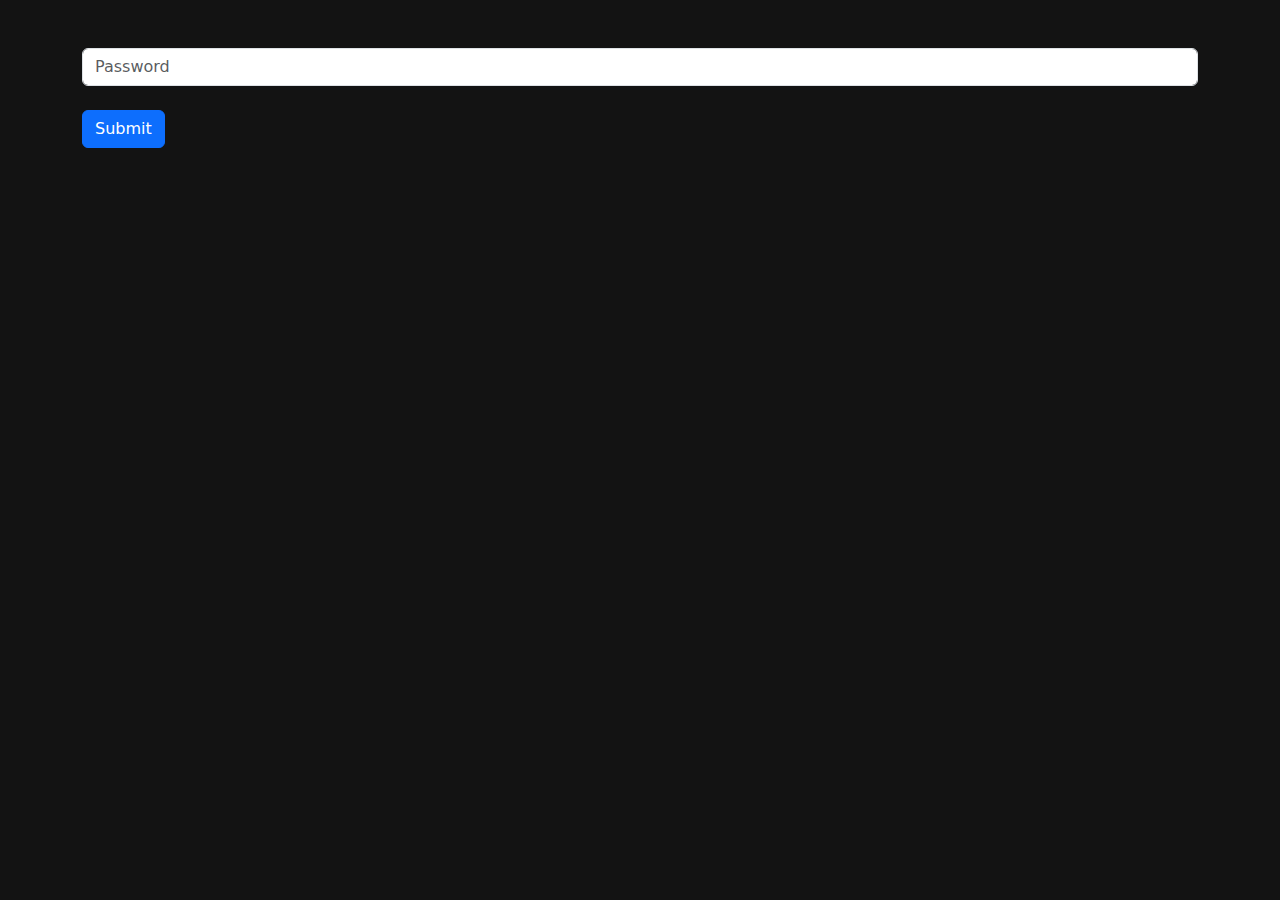
==== index.html @ 4d882d10 "Add files via upload" ====
<!DOCTYPE html>
<html lang="en">

<head>
    <meta charset="UTF-8">
    <meta name="viewport" content="width=device-width, initial-scale=1.0">
    <title>Server</title>
    <link href="https://cdn.jsdelivr.net/npm/bootstrap@5.3.3/dist/css/bootstrap.min.css" rel="stylesheet"
        integrity="sha384-QWTKZyjpPEjISv5WaRU9OFeRpok6YctnYmDr5pNlyT2bRjXh0JMhjY6hW+ALEwIH" crossorigin="anonymous">
</head>

<body style="background-color: #131313;">
    <form method="post" action="/" class="container mt-5">
        <input type="password" name="pass" id="inputPassword5" class="form-control" placeholder="Password">
        <button type="submit" class="btn btn-primary mt-4">Submit</button>
    </form>
    <script src="https://cdn.jsdelivr.net/npm/bootstrap@5.3.3/dist/js/bootstrap.bundle.min.js"
        integrity="sha384-YvpcrYf0tY3lHB60NNkmXc5s9fDVZLESaAA55NDzOxhy9GkcIdslK1eN7N6jIeHz"
        crossorigin="anonymous"></script>
</body>

</html>
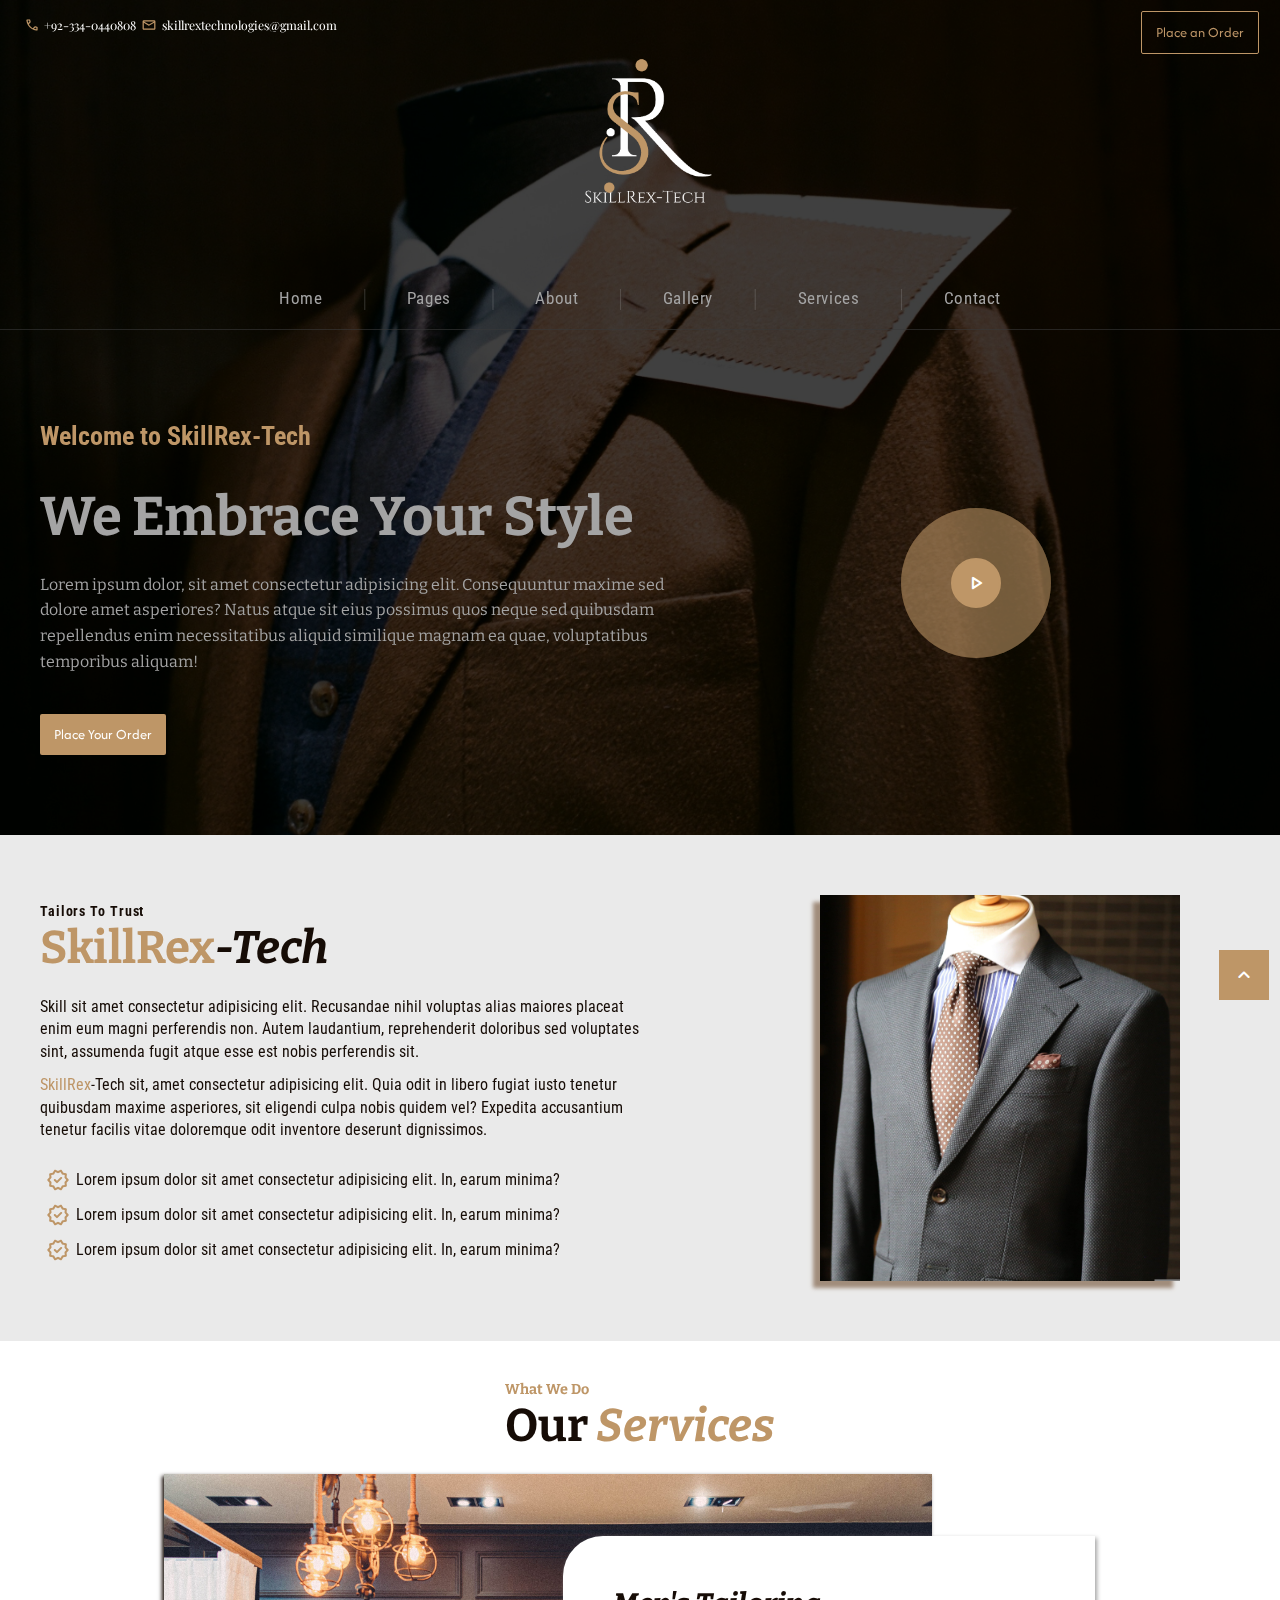
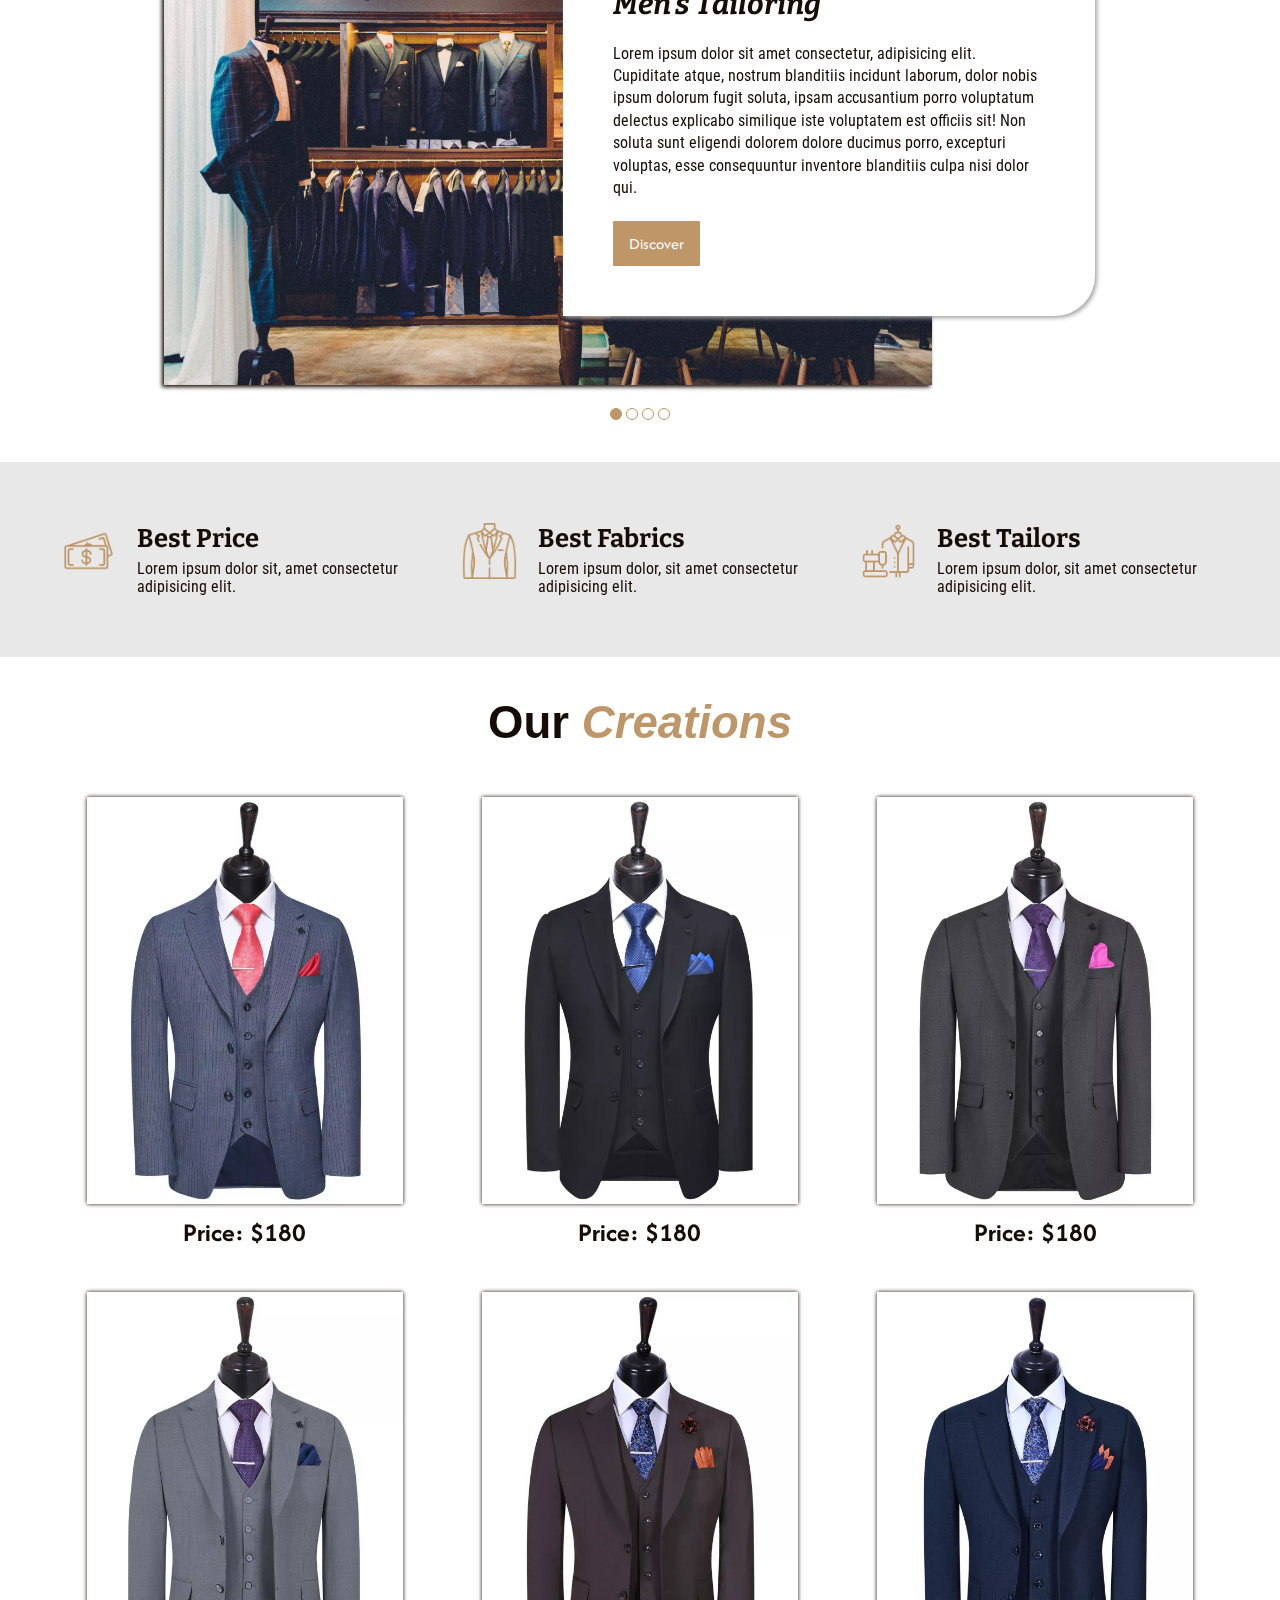
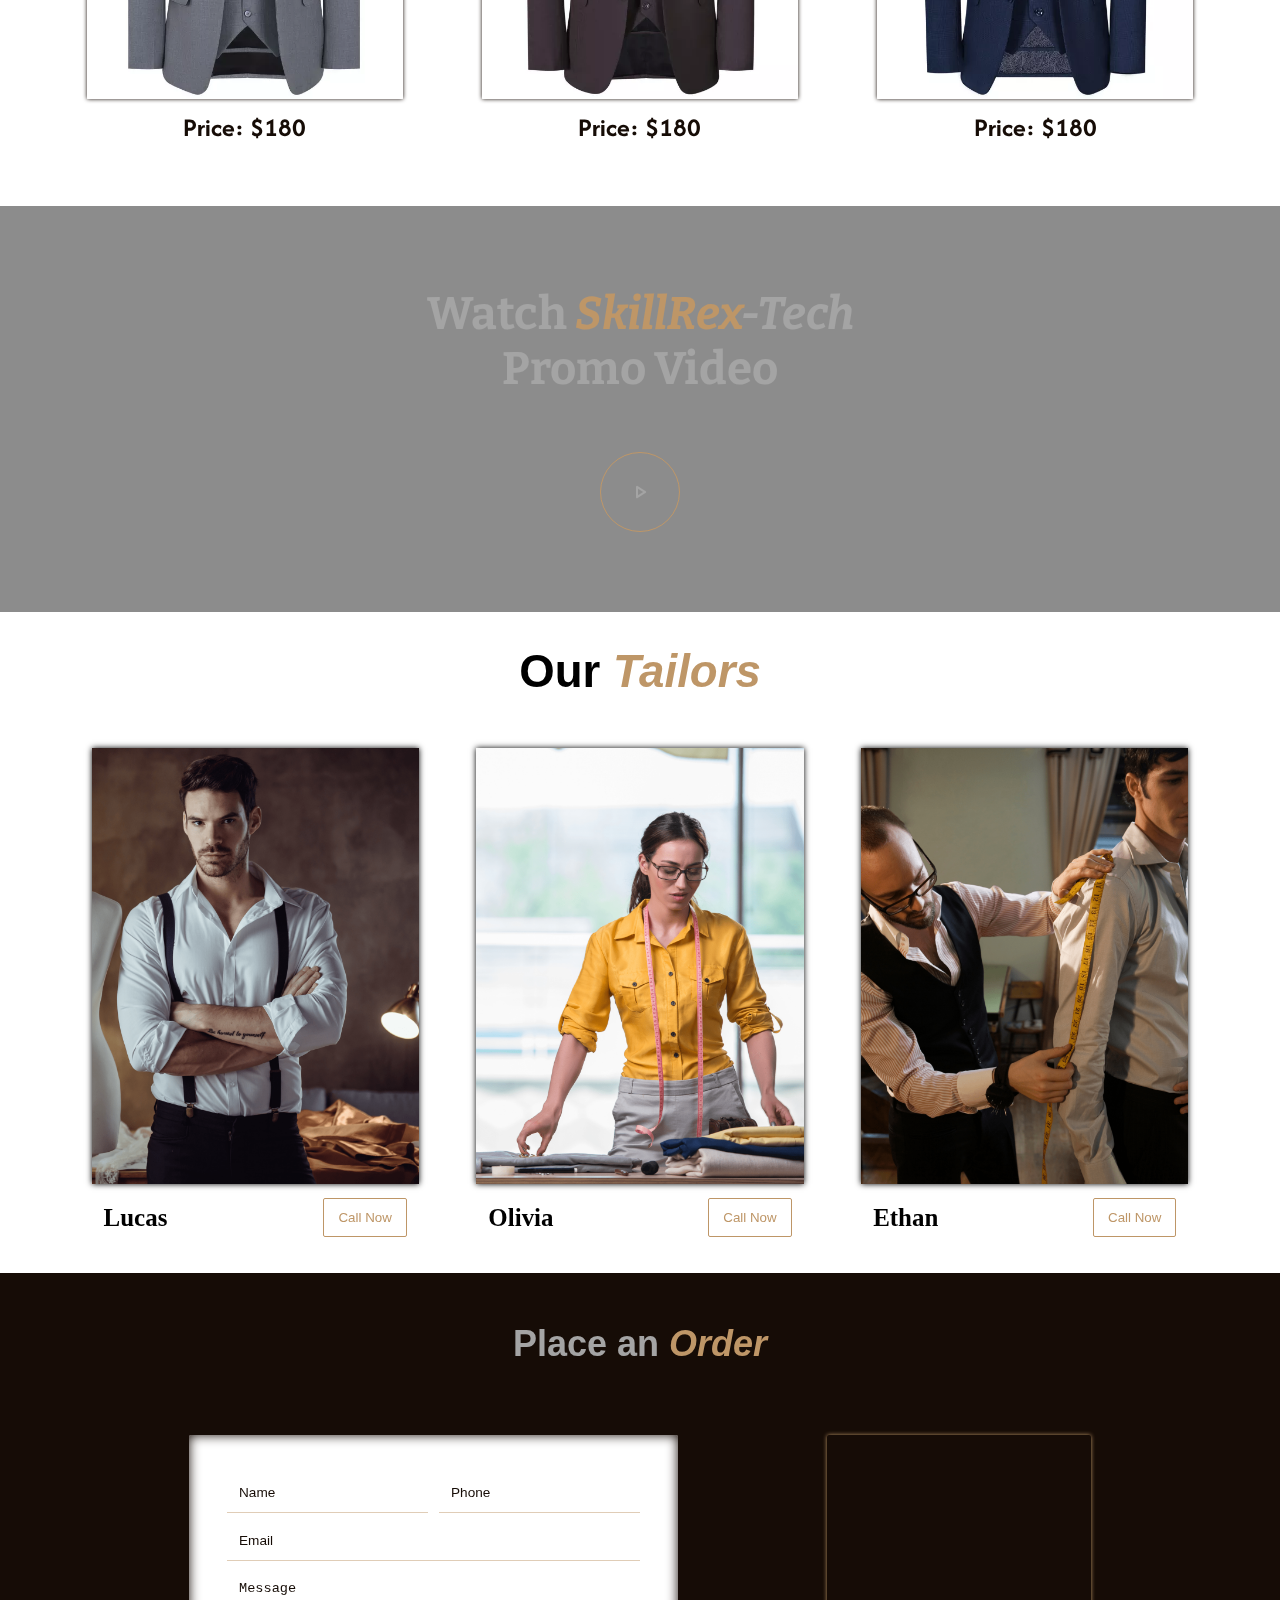
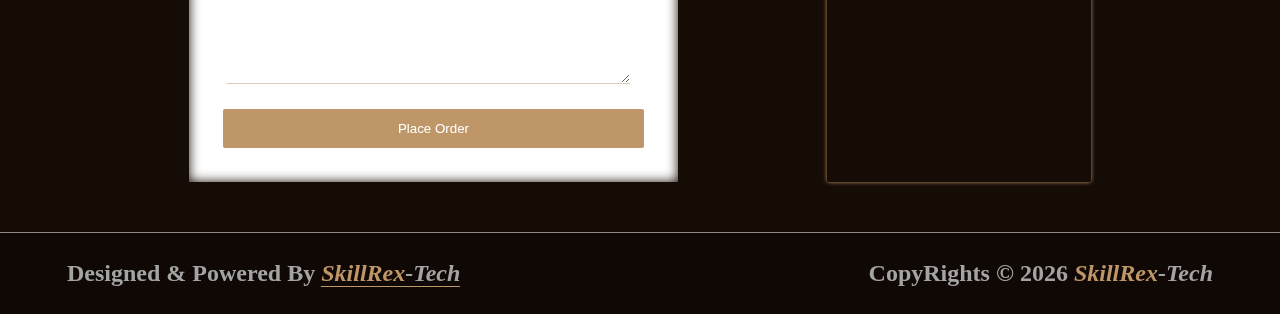
==== commit 8758d198: "Create index.html" ====
--- a/index.html
+++ b/index.html
@@ -1,22 +1,271 @@
-<!DOCTYPE html>
-<html lang="en">
-
-<head>
-    <meta charset="UTF-8">
-    <meta name="viewport" content="width=device-width, initial-scale=1.0">
-    <title>Server</title>
-    <link href="https://cdn.jsdelivr.net/npm/bootstrap@5.3.3/dist/css/bootstrap.min.css" rel="stylesheet"
-        integrity="sha384-QWTKZyjpPEjISv5WaRU9OFeRpok6YctnYmDr5pNlyT2bRjXh0JMhjY6hW+ALEwIH" crossorigin="anonymous">
-</head>
-
-<body style="background-color: #131313;">
-    <form method="post" action="/" class="container mt-5">
-        <input type="password" name="pass" id="inputPassword5" class="form-control" placeholder="Password">
-        <button type="submit" class="btn btn-primary mt-4">Submit</button>
-    </form>
-    <script src="https://cdn.jsdelivr.net/npm/bootstrap@5.3.3/dist/js/bootstrap.bundle.min.js"
-        integrity="sha384-YvpcrYf0tY3lHB60NNkmXc5s9fDVZLESaAA55NDzOxhy9GkcIdslK1eN7N6jIeHz"
-        crossorigin="anonymous"></script>
-</body>
-
-</html>+<!DOCTYPE html>
+<html lang=en>
+<head>
+<meta charset=UTF-8>
+<meta name=viewport content="width=device-width, initial-scale=1.0">
+<link rel="shortcut icon" href="./img/SkillRex Clothing.png" type=image/x-icon>
+<title>We Provide free Websites to everyone - skillrextech - #skillrextech - Free Website - Static Website - SkillRex-Tech - Best Website Developer In 2024 - Website Development Services - Create Your Free Website - Free Website Builder</title>
+<meta name=keywords content="marketing expert, skillrextech, SkillRex-Tech, digital marketing expert, marketing agency, ui/ux designer, website"/>
+<meta name=description content="Embark on an exquisite journey to elevate your brand presence by delving into our meticulously crafted #webdevelopment packages with #skillrextech">
+<meta name=keywords content>
+<link rel=stylesheet href=./css/style.css>
+<link rel=stylesheet media="screen and (max-width: 1023px)" href=./css/tablet.css>
+<link rel=stylesheet media="screen and (max-width: 767px)" href=./css/mobile.css>
+<link rel=stylesheet media="screen and (max-width: 374px)" href=./css/sMobile.css>
+<link rel=stylesheet href="https://fonts.googleapis.com/css2?family=Material+Symbols+Rounded:opsz,wght,FILL,GRAD@24,400,0,0" />
+<script defer src=./js/script.js></script>
+</head>
+<body>
+<header>
+<nav id=home>
+<div class=nav-sections style=position:relative>
+<div class="nav-1-items nav-ham">
+<a href=tel:+923340440808>
+<span class=material-symbols-rounded>call</span> +92-334-0440808
+</a><a href=mailto:skillrextechnologies@gmail.com>
+<span class=material-symbols-rounded>mail</span> skillrextechnologies@gmail.com
+</a>
+</div>
+<div class=nav-1-items>
+<img src="./img/SkillRex Clothing.png" alt=SkillRex-Tech>
+</div>
+<div class="nav-1-items nav-ham">
+<button class=btn-border onclick="window.location='#order'">Place an Order</button>
+</div>
+<div class="nav-1-items nav-ham-btn">
+<span class="material-symbols-rounded btn ham-btn" onclick="if(document.getElementById('ham').style.height=='374px'){document.getElementById('ham').style.height='0%';this.style.backgroundColor='#be9667';}else{document.getElementById('ham').style.height='374px';this.style.backgroundColor='#160c06';}">menu</span>
+</div>
+<div class=ham-ul id=ham>
+<ul class=ham-menu>
+<li class="nav-2-items justify-left"><a href=/>Home</a></li>
+<li class="nav-2-items justify-left ham-dropdown-toggle"><a onclick="if(document.getElementById('ham-dropdown').style.height=='124px')document.getElementById('ham-dropdown').style.height='0px';else document.getElementById('ham-dropdown').style.height='124px'">Pages
+<span class=material-symbols-rounded>expand_more</span></a>
+<ul class=ham-dropdown id=ham-dropdown>
+<li class="nav-2-items justify-left"><a href=#tailors><span class=material-symbols-rounded>chevron_right</span> Our Tailors</a></li>
+<li class="nav-2-items justify-left"><a href=#order><span class=material-symbols-rounded>chevron_right</span> Place an Order</a>
+</li>
+</ul>
+</li>
+<li class="nav-2-items justify-left"><a href=#about>About</a></li>
+<li class="nav-2-items justify-left"><a href=#gallery>Gallery</a></li>
+<li class="nav-2-items justify-left"><a href=#services>Services</a></li>
+<li class="nav-2-items justify-left"><a href=#order>Contact</a></li>
+</ul>
+</div>
+</div>
+<div class="nav-sections nav-ham">
+<ul>
+<li class=nav-2-items><a href=/>Home</a></li>
+<li class="nav-2-items bar"></li>
+<li class="nav-2-items dropdown"><a>Pages</a>
+<ul class=dropdown-list>
+<li class=nav-2-items><a href=#tailors>Our Tailors</a></li>
+<li class=nav-2-items><a href=#order>Place an Order</a></li>
+</ul>
+</li>
+<li class="nav-2-items bar"></li>
+<li class=nav-2-items><a href=#about>About</a></li>
+<li class="nav-2-items bar"></li>
+<li class=nav-2-items><a href=#gallery>Gallery</a></li>
+<li class="nav-2-items bar"></li>
+<li class=nav-2-items><a href=#services>Services</a></li>
+<li class="nav-2-items bar"></li>
+<li class=nav-2-items><a href=#order>Contact</a></li>
+</ul>
+</div>
+<div class=hr></div>
+</nav>
+<div class=main-head>
+<div class=header>
+<h4>Welcome to SkillRex-Tech</h4>
+<h2>We Embrace Your Style</h2>
+<p>Lorem ipsum dolor, sit amet consectetur adipisicing elit. Consequuntur maxime sed dolore amet
+asperiores?
+Natus atque sit eius possimus quos neque sed quibusdam repellendus enim necessitatibus aliquid
+similique
+magnam ea quae, voluptatibus temporibus aliquam!</p>
+<button class=btn onclick="window.location='#order'">Place Your Order</button>
+</div>
+<div class=play-btn>
+<div>
+<button class=btn onclick="window.location='https://youtube.com/@skillrextech'"><span class=material-symbols-rounded>play_arrow</span></button>
+<div class="flow flow1"></div>
+<div class="flow flow2"></div>
+<div class="flow flow3"></div>
+</div>
+</div>
+</div>
+<div class="btn move-top-btn" id=moveTopBtn onclick="window.location='#home'"><span class=material-symbols-rounded>expand_less</span></div>
+<div class=loader>
+<div class=load></div>
+</div>
+</header>
+<section class=about id=about>
+<div>
+<h4>Tailors To Trust</h4>
+<h2><span class=mark style=font-style:normal>SkillRex</span>-Tech</h2>
+<p>Skill sit amet consectetur adipisicing elit. Recusandae nihil voluptas alias maiores
+placeat enim eum magni perferendis non. Autem laudantium, reprehenderit doloribus sed voluptates sint,
+assumenda fugit atque esse est nobis perferendis sit.</p>
+<p><span class=mark>SkillRex</span>-Tech sit, amet consectetur adipisicing elit. Quia
+odit in libero fugiat iusto tenetur quibusdam maxime asperiores, sit eligendi culpa nobis quidem vel?
+Expedita accusantium tenetur facilis vitae doloremque odit inventore deserunt dignissimos.</p>
+<p class=about-p style=margin-top:27px><span class=material-symbols-rounded>verified</span> Lorem
+ipsum dolor sit amet
+consectetur adipisicing elit. In, earum minima? </p>
+<p class=about-p><span class=material-symbols-rounded>verified</span> Lorem ipsum dolor sit amet
+consectetur adipisicing elit. In, earum minima? </p>
+<p class=about-p><span class=material-symbols-rounded>verified</span> Lorem ipsum dolor sit amet
+consectetur adipisicing elit. In, earum minima? </p>
+</div>
+<div>
+<img src=./img/img1.jpg alt>
+</div>
+</section>
+<section class=services id=services>
+<div>
+<h4>What We Do</h4>
+<h2>Our <span class=mark>Services</span></h2>
+</div>
+<div>
+<img src=./img/bg1.jpg alt>
+<div class=services-container>
+<h3>Men's Tailoring</h3>
+<p>Lorem ipsum dolor sit amet consectetur adipisicing elit. Fugit architecto, incidunt et dolore
+repudiandae quae ex odio hic dolorum, vitae repellat repellendus vero ea nostrum nisi alias!
+Mollitia reiciendis sapiente voluptatum distinctio odit. Tempore quis veniam totam sequi dolorem
+sunt ducimus eius cumque deleniti, dolore iusto, aliquid quia dolor. Dignissimos.</p>
+<button class=btn onclick="window.location='https://facebook.com/skillrextechnologies'">Discover</button>
+</div>
+</div>
+<div class=dots>
+<div class=dot onclick=servicesSlides(this,1)></div>
+<div class=dot onclick=servicesSlides(this,2)></div>
+<div class=dot onclick=servicesSlides(this,3)></div>
+<div class=dot onclick=servicesSlides(this,4)></div>
+</div>
+</section>
+<section class=offerings>
+<div>
+<div>
+<img src=./img/money.png alt="Best Price">
+</div>
+<div>
+<h2>Best Price</h2>
+<p>Lorem ipsum dolor sit, amet consectetur adipisicing elit.</p>
+</div>
+</div>
+<div>
+<div>
+<img src=./img/clothing.png alt="Best Fabrics">
+</div>
+<div>
+<h2>Best Fabrics</h2>
+<p>Lorem ipsum dolor, sit amet consectetur adipisicing elit.</p>
+</div>
+</div>
+<div>
+<div>
+<img src=./img/tailor.png alt="Best Tailors">
+</div>
+<div>
+<h2>Best Tailors</h2>
+<p>Lorem ipsum dolor, sit amet consectetur adipisicing elit.</p>
+</div>
+</div>
+</section>
+<section class=creations id=gallery>
+<h2>Our <span class=mark style=font-style:italic>Creations</span></h2>
+<div class="btn cart-btn" id=cartBtn onclick=cart()><span class=material-symbols-rounded>shopping_cart</span>
+</div>
+<div class="creationbar cart-item" id=cart-item>
+<div style=width:100%;height:100%;position:fixed;top:0;z-index:-1;cursor:none onclick=closeCreation(this) onmouseover=changeToCloseCursor(0) onmouseleave=changeToCloseCursor(1)>
+<span class="material-symbols-rounded cursor" id=cursor>cancel</span>
+</div>
+<div id=cart-item-details>
+</div>
+</div>
+<div class=creationbar>
+<div>
+<img src=./img/p1.webp alt onclick="createCreation(this,0,'Coat')">
+<h4>Price: $180</h4>
+</div>
+<div>
+<img src=./img/p2.webp alt onclick="createCreation(this,1,'Coat')">
+<h4>Price: $180</h4>
+</div>
+<div>
+<img src=./img/p3.webp alt onclick="createCreation(this,2,'Coat')">
+<h4>Price: $180</h4>
+</div>
+</div>
+<div class=creationbar>
+<div>
+<img src=./img/p4.webp alt onclick="createCreation(this,3,'Coat')">
+<h4>Price: $180</h4>
+</div>
+<div>
+<img src=./img/p5.webp alt onclick="createCreation(this,4,'Coat')">
+<h4>Price: $180</h4>
+</div>
+<div>
+<img src=./img/p6.webp alt onclick="createCreation(this,5,'Coat')">
+<h4>Price: $180</h4>
+</div>
+</div>
+</section>
+<section class=video>
+<h2>Watch <span class=mark style=font-style:italic>SkillRex</span><em>-Tech</em><br>Promo Video</h2>
+<div class=play-btn>
+<div>
+<button class=btn onclick="window.location='https://www.youtube.com/watch?v=0sUJFQXdNvY'"><span class=material-symbols-rounded>play_arrow</span></button>
+</div>
+</div>
+</section>
+<section class=tailors id=tailors>
+<h2>Our <span class=mark style=font-style:italic>Tailors</span></h2>
+<div class=experts>
+<div class=expert-cards>
+<img src=./img/tailor1.png alt>
+<div>
+<h4>Lucas</h4>
+<button class=btn onclick="window.location='tel:+923340440808'">Call Now</button>
+</div>
+</div>
+<div class=expert-cards>
+<img src=./img/tailor3.png alt>
+<div>
+<h4>Olivia</h4>
+<button class=btn onclick="window.location='tel:+923340440808'">Call Now</button>
+</div>
+</div>
+<div class=expert-cards>
+<img src=./img/tailor2.png alt>
+<div>
+<h4>Ethan</h4>
+<button class=btn onclick="window.location='tel:+923340440808'">Call Now</button>
+</div>
+</div>
+</div>
+</section>
+<section class=contact id=order>
+<h2>Place an <span class=mark style=font-style:italic>Order</span></h2>
+<div>
+<form action=mailto:skillrextechnologies@gmail.com>
+<div>
+<input type=text name=name id=name placeholder=Name required>
+<input type=tel name=phone id=phone placeholder=Phone required>
+</div>
+<input type=email name=email id=email placeholder=Email required>
+<textarea name=message id=message cols=30 rows=6 placeholder=Message required></textarea>
+<button class=btn>Place Order</button>
+</form>
+<iframe src="https://www.google.com/maps/embed?pb=!1m18!1m12!1m3!1d1660.263482388724!2d72.99635973269963!3d33.669416773562325!2m3!1f0!2f0!3f0!3m2!1i1024!2i768!4f13.1!3m3!1m2!1s0x38df950b0495b71b%3A0x3928619a9db788c1!2sSkillRex-Tech!5e0!3m2!1sen!2s!4v1708619421005!5m2!1sen!2s" width=600 height=450 style=border:0 allowfullscreen loading=lazy referrerpolicy=no-referrer-when-downgrade></iframe>
+</div>
+</section>
+<footer class=footer>
+<h2>Designed &amp; Powered By <span style="cursor:pointer;border-bottom:1px solid #be9667" onclick="window.location='https://instagram.com/skillrextech'"><span class=mark style=font-style:italic>SkillRex</span><em>-Tech</em></span></h2>
+<h2>CopyRights &copy; <span id=date></span> <span class=mark style=font-style:italic>SkillRex</span><em>-Tech</em></h2>
+</footer>
+</body>
+</html>
